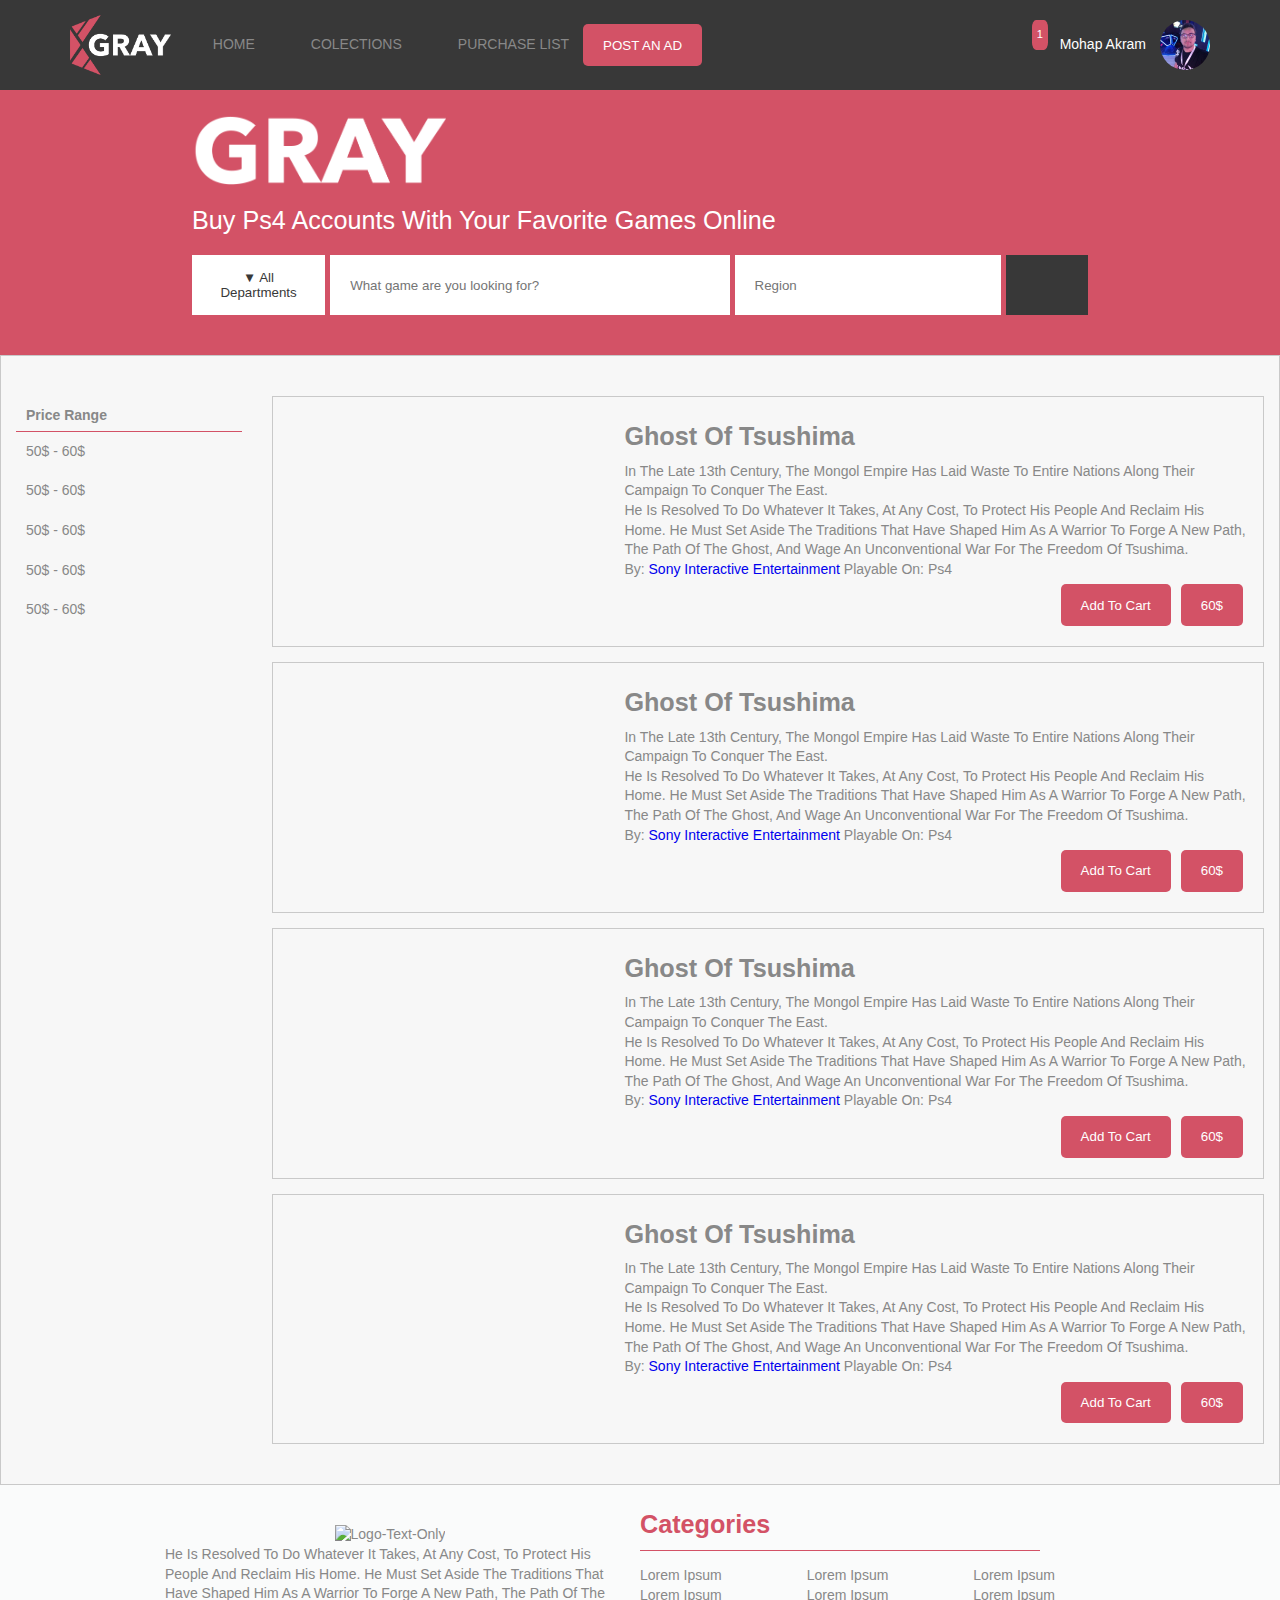
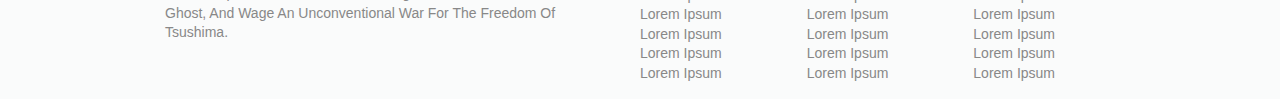
==== result.html @ 533fe210 "Fixing CSS linting errors" ====
<!DOCTYPE html>

<head>
    <meta charset="utf-8">
    <title>Gray Games</title>
    <meta name="viewport" content="width=device-width, initial-scale=1.0">
    <link rel="stylesheet" href="https://use.fontawesome.com/releases/v5.13.0/css/all.css"
        integrity="sha384-Bfad6CLCknfcloXFOyFnlgtENryhrpZCe29RTifKEixXQZ38WheV+i/6YWSzkz3V" crossorigin="anonymous" />
    <link rel="stylesheet" href="css/index.css">
</head>

<body>
    <div class="container-full-width dark-bg">
        <div class="container">
            <header class="flex-container flex-align-center">
                <nav class="flex-container flex-align-center">
                    <img id="logo" src="./img/logo.png" alt="gray games shop logo">
                    <ul>
                        <li>
                            <a href="#">
                                <i class="fas fa-home"></i>
                                home
                            </a>

                        </li>
                        <li>
                            <a href="#">
                                <i class="fas fa-book-open"></i>
                                colections
                            </a>
                        </li>
                        <li>
                            <a href="#">
                                <i class="fas fa-shopping-cart"></i>
                                purchase list
                            </a>
                        </li>
                    </ul>
                    <button class="primary-btn uppercase">
                        post an ad
                    </button>
                </nav>
                <div id="profile" class="flex-container flex-align-center">
                    <i class="fas fa-inbox messages-number"></i>

                    <div id="profile-image-container" class="flex-container flex-align-center">
                        <span class="capitalize">mohap akram</span>
                        <img src="./img/profile.jfif" alt="profile image">
                    </div>
                </div>
            </header>
        </div>
    </div>
    <div id="results" class="search">
        <div class="flex-container">
            <div class="search-text">
                <img src="./img/logo-text-only.png" alt="logo-text-only">
                <p>buy ps4 accounts with your favorite games online</p>
            </div>
            <div class="search-container">
                <button class="capitalize">
                    ▼ all departments
                </button>
                <input type="text" placeholder="What game are you looking for?">
                <input type="text" placeholder="Region">
                <button class="capitalize">
                        search
                </button>
            </div>
        </div>
    </div>
            <div id="results-page">
                <aside>
                    <ul>
                        <li>price range</li>
                        <li>50$ - 60$</li>
                        <li>50$ - 60$</li>
                        <li>50$ - 60$</li>
                        <li>50$ - 60$</li>
                        <li>50$ - 60$</li>
                    </ul>
                </aside>
                <main>
                    
                    <article>
                        <img src="./img/ghost.jpg" alt="">
                        <section>
                            <h2>ghost of tsushima</h2>
                            <p>
                                In the late 13th century, the Mongol empire has laid waste to entire nations along their campaign to conquer
                                the East. </p>
                    
                            <p>
                                He is resolved to do whatever it takes, at any cost,
                                to protect his people and reclaim his home. He must set aside the traditions that have shaped him as a
                                warrior to forge
                                a new path, the path of the Ghost, and wage an unconventional war for the freedom of Tsushima.
                            </p>
                            <div>
                                <span><strong>by:</strong>
                                    <a href="#">sony interactive entertainment</a>
                                </span>
                                <span><strong>playable on:</strong>
                                    ps4
                                </span>
                            </div>
                            <div>
                                <button>60$</button>
                                <button>add to cart</button>
                            </div>
                        </section>
                    </article><article>
                        <img src="./img/ghost.jpg" alt="">
                        <section>
                            <h2>ghost of tsushima</h2>
                            <p>
                                In the late 13th century, the Mongol empire has laid waste to entire nations along their campaign to conquer
                                the East. </p>
                    
                            <p>
                                He is resolved to do whatever it takes, at any cost,
                                to protect his people and reclaim his home. He must set aside the traditions that have shaped him as a
                                warrior to forge
                                a new path, the path of the Ghost, and wage an unconventional war for the freedom of Tsushima.
                            </p>
                            <div>
                                <span><strong>by:</strong>
                                    <a href="#">sony interactive entertainment</a>
                                </span>
                                <span><strong>playable on:</strong>
                                    ps4
                                </span>
                            </div>
                            <div>
                                <button>60$</button>
                                <button>add to cart</button>
                            </div>
                        </section>
                    </article><article>
                        <img src="./img/ghost.jpg" alt="">
                        <section>
                            <h2>ghost of tsushima</h2>
                            <p>
                                In the late 13th century, the Mongol empire has laid waste to entire nations along their campaign to conquer
                                the East. </p>
                    
                            <p>
                                He is resolved to do whatever it takes, at any cost,
                                to protect his people and reclaim his home. He must set aside the traditions that have shaped him as a
                                warrior to forge
                                a new path, the path of the Ghost, and wage an unconventional war for the freedom of Tsushima.
                            </p>
                            <div>
                                <span><strong>by:</strong>
                                    <a href="#">sony interactive entertainment</a>
                                </span>
                                <span><strong>playable on:</strong>
                                    ps4
                                </span>
                            </div>
                            <div>
                                <button>60$</button>
                                <button>add to cart</button>
                            </div>
                        </section>
                    </article><article>
                        <img src="./img/ghost.jpg" alt="">
                        <section>
                            <h2>ghost of tsushima</h2>
                            <p>
                                In the late 13th century, the Mongol empire has laid waste to entire nations along their campaign to conquer
                                the East. </p>
                    
                            <p>
                                He is resolved to do whatever it takes, at any cost,
                                to protect his people and reclaim his home. He must set aside the traditions that have shaped him as a
                                warrior to forge
                                a new path, the path of the Ghost, and wage an unconventional war for the freedom of Tsushima.
                            </p>
                            <div>
                                <span><strong>by:</strong>
                                    <a href="#">sony interactive entertainment</a>
                                </span>
                                <span><strong>playable on:</strong>
                                    ps4
                                </span>
                            </div>
                            <div>
                                <button>60$</button>
                                <button>add to cart</button>
                            </div>
                        </section>
                    </article>
                </main>
            </div>
   
    <footer class="container-full-width">
        <div class="grid-container">
            <div class="copy-rights">
                <img src="./img/logo-text-only-black.png" alt="logo-text-only">
                <p>
                    He is resolved to do whatever it takes, at any cost,
                    to protect his people and reclaim his home. He must set aside the traditions that have shaped him as
                    a warrior
                    to forge
                    a new path, the path of the Ghost, and wage an unconventional war for the freedom of Tsushima.
                </p>
            </div>
            <div class="categories">
                <h2>categories</h2>
                <div class="grid-container">
                    <ul>
                        <li><a href="#">Lorem Ipsum</a></li>
                        <li><a href="#">Lorem Ipsum</a></li>
                        <li><a href="#">Lorem Ipsum</a></li>
                        <li><a href="#">Lorem Ipsum</a></li>
                        <li><a href="#">Lorem Ipsum</a></li>
                        <li><a href="#">Lorem Ipsum</a></li>
                    </ul>
                    <ul>
                        <li><a href="#">Lorem Ipsum</a></li>
                        <li><a href="#">Lorem Ipsum</a></li>
                        <li><a href="#">Lorem Ipsum</a></li>
                        <li><a href="#">Lorem Ipsum</a></li>
                        <li><a href="#">Lorem Ipsum</a></li>
                        <li><a href="#">Lorem Ipsum</a></li>
                    </ul>
                    <ul>
                        <li><a href="#">Lorem Ipsum</a></li>
                        <li><a href="#">Lorem Ipsum</a></li>
                        <li><a href="#">Lorem Ipsum</a></li>
                        <li><a href="#">Lorem Ipsum</a></li>
                        <li><a href="#">Lorem Ipsum</a></li>
                        <li><a href="#">Lorem Ipsum</a></li>
                    </ul>
                </div>
            </div>
        </div>
    </footer>
</body>

</html>
---- css/index.css ----
/* http://meyerweb.com/eric/tools/css/reset/ 
   v2.0 | 20110126
   License: none (public domain)
*/
html,
body,
div,
span,
applet,
object,
iframe,
h1,
h2,
h3,
h4,
h5,
h6,
p,
blockquote,
pre,
a,
abbr,
acronym,
address,
big,
cite,
code,
del,
dfn,
em,
img,
ins,
kbd,
q,
s,
samp,
small,
strike,
strong,
sub,
sup,
tt,
var,
b,
u,
i,
center,
dl,
dt,
dd,
ol,
ul,
li,
fieldset,
form,
label,
legend,
table,
caption,
tbody,
tfoot,
thead,
tr,
th,
td,
article,
aside,
canvas,
details,
embed,
figure,
figcaption,
footer,
header,
hgroup,
menu,
nav,
output,
ruby,
section,
summary,
time,
mark,
audio,
video {
  margin: 0;
  padding: 0;
  border: 0;
  font-size: 100%;
  font: inherit;
  vertical-align: baseline;
}
/* HTML5 display-role reset for older browsers */
article,
aside,
details,
figcaption,
figure,
footer,
header,
hgroup,
menu,
nav,
section {
  display: block;
}
body {
  line-height: 1;
}
ol,
ul {
  list-style: none;
}
blockquote,
q {
  quotes: none;
}
blockquote:before,
blockquote:after,
q:before,
q:after {
  content: "";
  content: none;
}
table {
  border-collapse: collapse;
  border-spacing: 0;
}
@font-face {
  font-family: "Gotham";
  src: url("/fonts/HomepageBaukasten-Bold.ttf") format("truetype");
  font-weight: bold;
  font-style: normal;
}
@font-face {
  font-family: "Gotham";
  src: url("/fonts/Hero Light.otf") format("opentype");
  font-weight: light;
  font-style: normal;
}
@font-face {
  font-family: "Helvetica Neue";
  src: url("/fonts/HelveticaNeue Light.ttf") format("truetype");
  font-weight: light;
  font-style: normal;
}
@font-face {
  font-family: "Helvetica Neue";
  src: url("/fonts/HelveticaNeue Medium.ttf") format("truetype");
  font-weight: normal;
  font-style: normal;
}
@font-face {
  font-family: "Helvetica Neue";
  src: url("/fonts/Helvetica Neu Bold.ttf") format("truetype");
  font-weight: bold;
  font-style: normal;
}
.dark-bg {
  background-color: #383838;
}
.darker-bg {
  background-color: #f7f7f7;
}
.container {
  max-width: 1140px;
  margin: 0 auto;
  padding: 0 15px;
}
.container-full-width {
  width: auto;
  padding: 0 15px;
}
.border {
  border: 1px solid #88888869;
}
.flex-container {
  display: flex;
}
.margin-x-auto {
  margin: 0 auto;
}
#products {
  margin-top: 15px;
  padding: 25px;
  border: 1px solid #88888869;
}
.grid-container {
  display: grid;
}
.products-show {
  padding: 5px 25px;
  margin: 0 auto;
}
.products-show h2 {
  border-bottom: 1px solid #88888869;
  font-weight: normal;
  margin: 25px auto;
  width: 90%;
  padding-bottom: 15px;
}
.products-grid {
  margin: 0 auto;
  position: relative;
  display: grid;
  grid-template-columns: repeat(4, 1fr);
  width: 80%;
  gap: 15px;
}
@media screen and (max-width: 768px) {
  .products-grid {
    grid-template-columns: repeat(2, 1fr);
    width: auto;
    padding: 0 15px;
  }
}
@media screen and (max-width: 576px) {
  .products-grid {
    grid-template-columns: 1fr;
  }
}
.products-grid > span {
  position: absolute;
  top: 40%;
  font-size: 3em;
  color: black;
  cursor: pointer;
}
@media screen and (max-width: 768px) {
  .products-grid > span {
    display: none;
  }
}
.products-grid > span:first-of-type {
  left: -5%;
}
.products-grid > span:last-of-type {
  right: -5%;
}
.products-grid article {
  border: 1px solid #88888869;
  background-color: white;
}
.products-grid article img {
  width: 100%;
  margin: 0 auto;
}
.products-grid article > h3,
.products-grid article > span {
  margin: 5px 15px;
}
.products-grid article div {
  padding: 15px;
  justify-content: space-between;
}
.products-grid article div * {
  margin: 5px 0;
}
.products-grid article div button {
  padding: 1em 1.5em;
  border: none;
  outline: none;
  color: #383838;
  background-color: white;
  box-shadow: none;
  padding: 5px 10px;
  border: 1px solid #88888869;
}
.products-grid article div span {
  color: #d35266;
}
body {
  background-color: #fafbfb;
  font-size: 14px;
  font-family: "Helvetica Neue", sans-serif;
  font-weight: normal;
  text-transform: capitalize;
  color: #888888;
  line-height: 1.4em;
}
@media screen and (max-width: 992px) {
  body {
    font-size: 12px;
    line-height: 1.8em;
  }
}
@media screen and (max-width: 768px) {
  body {
    font-size: 10px;
    line-height: 2em;
  }
}
button {
  cursor: pointer;
}
h1,
h2,
h3,
h4,
h5,
h6 {
  font-family: "Gotham", sans-serif;
  font-weight: bold;
  text-transform: capitalize;
  margin: 15px;
}
h1 {
  font-size: 4em;
}
h2 {
  font-size: 1.8em;
}
a {
  text-decoration: none;
}
.primary-btn {
  background-color: #d35266;
  padding: 1em 1.5em;
  border-radius: 5px;
  color: white;
  border: none;
  outline: none;
  transition: all 0.5s ease-out;
}
.primary-btn:hover {
  background-color: white;
  color: #d35266;
}
.uppercase {
  text-transform: uppercase;
}
.capitalize {
  text-transform: capitalize;
}
.flex-align-center {
  align-items: center;
}
.flex-justify-center {
  justify-content: center;
}
.flex-justify-around {
  justify-content: space-around;
}
.flex-justify-between {
  justify-content: space-between;
}
.flex-justify-start {
  justify-content: start;
}
.messages-number:after {
  content: "1";
  position: absolute;
  top: 0;
  padding: 5px;
  font-size: 0.8em;
  color: white;
  border-radius: 25%;
  background-color: #d35266;
}
.flat-btn {
  padding: 1em 1.5em;
  border: none;
  outline: none;
  color: #383838;
  background-color: white;
  box-shadow: none;
}
.nextItem {
  width: 50px;
  height: 50px;
  color: #d35266;
  font-size: 4em;
  padding: 16px 0 0 16px;
  position: absolute;
  top: 40%;
  border-radius: 50%;
  border: 1px solid #88888869;
  cursor: pointer;
}
@media screen and (max-width: 1615px) {
  .nextItem {
    display: none;
  }
}
header {
  justify-content: space-between;
  padding: 15px 0;
}
@media screen and (max-width: 992px) {
  header {
    justify-content: center;
  }
}
header nav {
  text-transform: uppercase;
  justify-content: center;
}
header nav img#logo {
  height: 60px;
}
@media screen and (max-width: 768px) {
  header nav img#logo {
    height: 50px;
  }
}
@media screen and (max-width: 576px) {
  header nav img#logo {
    height: 40px;
  }
}
header nav ul {
  display: flex;
  justify-content: space-around;
}
header nav ul li:hover a,
header nav ul li:hover i {
  color: #d35266;
}
@media screen and (max-width: 768px) {
  header nav button {
    display: none;
  }
}
header a,
header i {
  color: #888888;
  margin: 0 1em;
}
header #profile {
  position: relative;
}
header #profile span {
  padding: 1em;
}
header #profile-image-container {
  color: white;
}
header #profile-image-container img {
  border-radius: 50%;
  height: 50px;
}
@media screen and (max-width: 992px) {
  header #profile {
    display: none;
  }
}
.text-alignment > div {
  flex-direction: column;
  justify-content: space-around;
  height: 100%;
}
.search-input-container .search-container {
  margin: 0 auto;
  display: grid;
  grid-template-columns: 1fr 3fr 2fr 0.5fr;
  column-gap: 5px;
}
@media screen and (max-width: 992px) {
  .search-input-container .search-container {
    width: 90%;
  }
}
@media screen and (max-width: 768px) {
  .search-input-container .search-container {
    grid-template-columns: 1fr;
    grid-template-rows: repeat(4, 1fr);
    row-gap: 5px;
  }
}
.search-input-container .search-container > button {
  padding: 1em 1.5em;
  border: none;
  outline: none;
  color: #383838;
  background-color: white;
  box-shadow: none;
  padding: 15px 20px;
}
.search-input-container .search-container > button:last-child {
  background-color: #383838;
}
.search-input-container .search-container > button:last-child a {
  color: white;
}
.search {
  position: relative;
  background-color: #d35266;
  color: white;
  z-index: 1;
}
.search#search {
  height: 400px;
  text-align: center;
}
.search#search:after {
  width: 100vw;
  height: 400px;
  content: "";
  background: url("../../../img/search-overlay.png") no-repeat top;
  opacity: 0.1;
  top: -15%;
  left: -20%;
  bottom: 0;
  right: 0;
  position: absolute;
  z-index: -1;
  transition: all 1s ease-out;
}
.search#search:hover:after {
  opacity: 0.2;
  transform: rotate(10deg);
}
.search#search .search-container {
  margin: 0 auto;
  display: grid;
  grid-template-columns: 1fr 3fr 2fr 0.5fr;
  column-gap: 5px;
}
@media screen and (max-width: 992px) {
  .search#search .search-container {
    width: 90%;
  }
}
@media screen and (max-width: 768px) {
  .search#search .search-container {
    grid-template-columns: 1fr;
    grid-template-rows: repeat(4, 1fr);
    row-gap: 5px;
  }
}
.search#search .search-container > button {
  padding: 1em 1.5em;
  border: none;
  outline: none;
  color: #383838;
  background-color: white;
  box-shadow: none;
  padding: 15px 20px;
}
.search#search .search-container > button:last-child {
  background-color: #383838;
}
.search#search .search-container > button:last-child a {
  color: white;
}
.search#search > div {
  flex-direction: column;
  justify-content: space-around;
  height: 100%;
}
.search#results {
  height: auto;
}
.search#results .search-container {
  margin: 0 auto;
  display: grid;
  grid-template-columns: 1fr 3fr 2fr 0.5fr;
  column-gap: 5px;
}
@media screen and (max-width: 992px) {
  .search#results .search-container {
    width: 90%;
  }
}
@media screen and (max-width: 768px) {
  .search#results .search-container {
    grid-template-columns: 1fr;
    grid-template-rows: repeat(4, 1fr);
    row-gap: 5px;
  }
}
.search#results .search-container > button {
  padding: 1em 1.5em;
  border: none;
  outline: none;
  color: #383838;
  background-color: white;
  box-shadow: none;
  padding: 15px 20px;
}
.search#results .search-container > button:last-child {
  background-color: #383838;
}
.search#results .search-container > button:last-child a {
  color: white;
}
.search#results .search-container {
  margin: 25px 0;
}
.search#results > div {
  flex-direction: column;
  justify-content: space-around;
  height: 100%;
}
.search#results > div {
  padding: 15px 15%;
  text-align: left;
}
.search-text img {
  height: 100px;
}
.search-text p {
  font-size: 1.8em;
}
.search input {
  padding: 15px 20px;
  border: none;
  outline: none;
  color: #383838;
  background-color: white;
  box-shadow: none;
}
#hot-ads {
  position: relative;
}
#hot-ads h2 {
  max-width: 1140px;
  margin: 0 auto;
  padding: 0 15px;
  margin: 20px auto;
  font-size: 1.8em;
  font-weight: normal;
}
#hot-ads article {
  grid-template-columns: 1.2fr 1fr;
  max-width: 1140px;
  margin: 0 auto;
  padding: 0 15px;
}
@media screen and (max-width: 992px) {
  #hot-ads article {
    width: auto;
    padding: 0 15px;
  }
}
@media screen and (max-width: 768px) {
  #hot-ads article {
    grid-template-columns: 1fr;
    row-gap: 10px;
  }
}
#hot-ads article img {
  width: 100%;
}
#hot-ads article section {
  padding-left: 10px;
  display: flex;
  flex-direction: column;
  justify-content: space-between;
}
@media screen and (max-width: 768px) {
  #hot-ads article section {
    padding: 0;
    justify-content: space-between;
  }
}
#hot-ads article section h2 {
  padding: 0;
  font-size: 2em;
  color: #d35266;
  text-align: left;
  margin: 0;
  width: 100%;
}
#hot-ads article section strong {
  font-weight: bold;
}
#hot-ads article section div:first-of-type > * {
  display: block;
}
@media screen and (max-width: 768px) {
  #hot-ads article section div:last-of-type {
    align-self: center;
  }
}
#hot-ads article button {
  padding-top: 5px;
  background-color: #d35266;
  padding: 1em 1.5em;
  border-radius: 5px;
  color: white;
  border: none;
  outline: none;
  transition: all 0.5s ease-out;
  text-transform: capitalize;
}
#hot-ads article button:hover {
  background-color: white;
  color: #d35266;
}
#hot-ads article button:first-of-type {
  border-radius: 15px 0 0 15px;
}
#hot-ads article button:last-of-type {
  margin: 0 0 0 -3px;
  border-radius: 0 15px 15px 0;
}
#hot-ads article a {
  color: #d35266;
}
#hot-ads article:after {
  width: 50px;
  height: 50px;
  color: #d35266;
  font-size: 4em;
  padding: 16px 0 0 16px;
  position: absolute;
  top: 40%;
  border-radius: 50%;
  border: 1px solid #88888869;
  cursor: pointer;
  content: ">";
  right: 10%;
}
@media screen and (max-width: 1615px) {
  #hot-ads article:after {
    display: none;
  }
}
#hot-ads article:before {
  width: 50px;
  height: 50px;
  color: #d35266;
  font-size: 4em;
  padding: 16px 0 0 16px;
  position: absolute;
  top: 40%;
  border-radius: 50%;
  border: 1px solid #88888869;
  cursor: pointer;
  content: "<";
  left: 10%;
}
@media screen and (max-width: 1615px) {
  #hot-ads article:before {
    display: none;
  }
}
#hot-ads article:hover:before,
#hot-ads article:hover:after {
  background-color: #d35266;
  color: white;
}
footer > div {
  grid-template-columns: 2fr 2fr;
  padding: 15px 10%;
}
@media screen and (max-width: 768px) {
  footer > div {
    grid-template-columns: 1fr;
  }
}
footer .copy-rights {
  padding: 25px;
  text-align: center;
}
footer .copy-rights p {
  text-align: left;
}
footer img {
  height: 60px;
  margin: 0 auto;
}
footer .categories h2 {
  color: #d35266;
  border-bottom: 1px solid #d35266;
  padding-bottom: 15px;
  margin-left: 0;
  width: 80%;
}
footer .categories > div {
  grid-template-columns: repeat(3, 1fr);
}
footer .categories > div a {
  color: #888888;
  margin: 2px 0;
}
#results-page {
  border: 1px solid #88888869;
  padding: 25px 0;
  background-color: #f7f7f7;
  display: grid;
  grid-template-columns: 1fr 4fr;
}
@media screen and (max-width: 992px) {
  #results-page {
    grid-template-columns: 1fr;
  }
}
#results-page main article {
  padding: 15px;
  margin: 15px;
  border: 1px solid #88888869;
  display: grid;
  grid-template-columns: 1fr 2fr;
  gap: 25px;
}
#results-page main articlehover {
  background-color: white;
}
@media screen and (max-width: 768px) {
  #results-page main article {
    grid-template-columns: 1fr;
  }
}
#results-page main article img {
  width: 100%;
}
#results-page main article section {
  display: flex;
  justify-content: space-between;
  flex-direction: column;
}
#results-page main article section h2 {
  margin-left: 0;
}
#results-page main article button {
  padding-top: 5px;
  background-color: #d35266;
  padding: 1em 1.5em;
  border-radius: 5px;
  color: white;
  border: none;
  outline: none;
  transition: all 0.5s ease-out;
  text-transform: capitalize;
  float: right;
  margin: 5px;
}
#results-page main article button:hover {
  background-color: white;
  color: #d35266;
}
aside ul {
  padding: 15px;
}
aside ul li {
  cursor: pointer;
  padding: 10px;
}
aside ul li:first-of-type {
  font-weight: bold;
  border-bottom: 1px solid #d35266;
  padding-bottom: 5px;
}
@media screen and (max-width: 992px) {
  aside {
    text-align: center;
  }
}
@media screen and (max-width: 768px) {
  aside {
    display: none;
  }
}
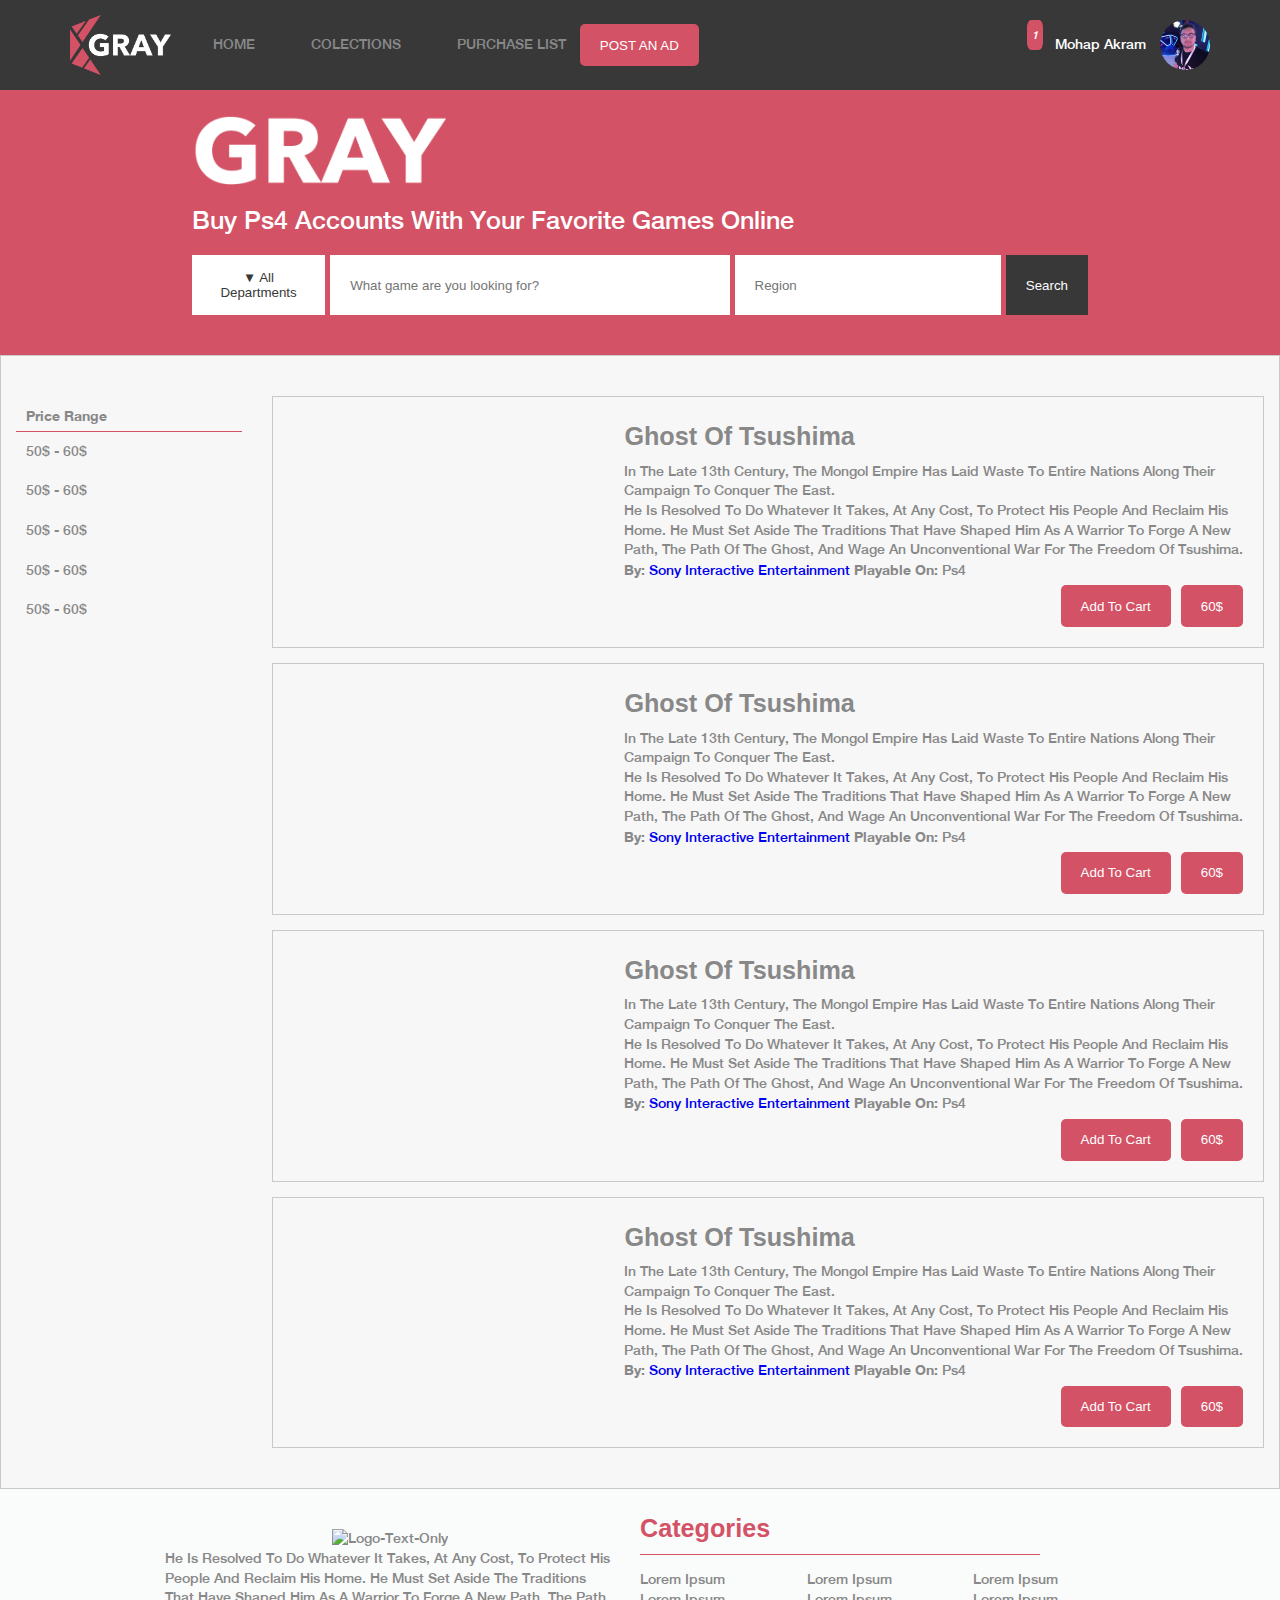
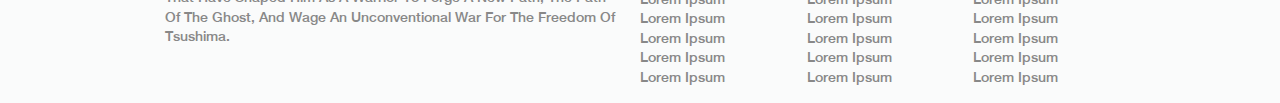
==== commit 1411ea5d: "adding HTML lang attr" ====
--- a/result.html
+++ b/result.html
@@ -1,5 +1,5 @@
 <!DOCTYPE html>
-
+<html lang='en'>
 <head>
     <meta charset="utf-8">
     <title>Gray Games</title>
--- a/css/index.css
+++ b/css/index.css
@@ -1,7 +1,3 @@
-/* http://meyerweb.com/eric/tools/css/reset/ 
-   v2.0 | 20110126
-   License: none (public domain)
-*/
 html,
 body,
 div,
@@ -87,7 +83,6 @@
   padding: 0;
   border: 0;
   font-size: 100%;
-  font: inherit;
   vertical-align: baseline;
 }
 /* HTML5 display-role reset for older browsers */
@@ -115,10 +110,10 @@
 q {
   quotes: none;
 }
-blockquote:before,
-blockquote:after,
-q:before,
-q:after {
+blockquote::before,
+blockquote::after,
+q::before,
+q::after {
   content: "";
   content: none;
 }
@@ -134,25 +129,25 @@
 }
 @font-face {
   font-family: "Gotham";
-  src: url("/fonts/Hero Light.otf") format("opentype");
-  font-weight: light;
+  src: url("/fonts/Hero-Light.otf") format("opentype");
+  font-weight: normal;
   font-style: normal;
 }
 @font-face {
   font-family: "Helvetica Neue";
-  src: url("/fonts/HelveticaNeue Light.ttf") format("truetype");
-  font-weight: light;
+  src: url("/fonts/HelveticaNeue-Light.ttf") format("truetype");
+  font-weight: normal;
   font-style: normal;
 }
 @font-face {
   font-family: "Helvetica Neue";
-  src: url("/fonts/HelveticaNeue Medium.ttf") format("truetype");
+  src: url("/fonts/HelveticaNeue-Medium.ttf") format("truetype");
   font-weight: normal;
   font-style: normal;
 }
 @font-face {
   font-family: "Helvetica Neue";
-  src: url("/fonts/Helvetica Neu Bold.ttf") format("truetype");
+  src: url("/fonts/Helvetica-Neu-Bold.ttf") format("truetype");
   font-weight: bold;
   font-style: normal;
 }
@@ -231,12 +226,6 @@
     display: none;
   }
 }
-.products-grid > span:first-of-type {
-  left: -5%;
-}
-.products-grid > span:last-of-type {
-  right: -5%;
-}
 .products-grid article {
   border: 1px solid #88888869;
   background-color: white;
@@ -268,6 +257,12 @@
 }
 .products-grid article div span {
   color: #d35266;
+}
+.products-grid > span:first-of-type {
+  left: -5%;
+}
+.products-grid > span:last-of-type {
+  right: -5%;
 }
 body {
   background-color: #fafbfb;
@@ -275,7 +270,7 @@
   font-family: "Helvetica Neue", sans-serif;
   font-weight: normal;
   text-transform: capitalize;
-  color: #888888;
+  color: #888;
   line-height: 1.4em;
 }
 @media screen and (max-width: 992px) {
@@ -347,7 +342,7 @@
 .flex-justify-start {
   justify-content: start;
 }
-.messages-number:after {
+.messages-number::after {
   content: "1";
   position: absolute;
   top: 0;
@@ -391,41 +386,41 @@
     justify-content: center;
   }
 }
-header nav {
-  text-transform: uppercase;
-  justify-content: center;
-}
-header nav img#logo {
-  height: 60px;
-}
-@media screen and (max-width: 768px) {
-  header nav img#logo {
-    height: 50px;
-  }
-}
-@media screen and (max-width: 576px) {
-  header nav img#logo {
-    height: 40px;
-  }
-}
-header nav ul {
-  display: flex;
-  justify-content: space-around;
-}
-header nav ul li:hover a,
-header nav ul li:hover i {
-  color: #d35266;
-}
-@media screen and (max-width: 768px) {
-  header nav button {
-    display: none;
-  }
-}
 header a,
 header i {
   color: #888888;
   margin: 0 1em;
 }
+header nav {
+  text-transform: uppercase;
+  justify-content: center;
+}
+header nav img#logo {
+  height: 60px;
+}
+@media screen and (max-width: 768px) {
+  header nav img#logo {
+    height: 50px;
+  }
+}
+@media screen and (max-width: 576px) {
+  header nav img#logo {
+    height: 40px;
+  }
+}
+header nav ul {
+  display: flex;
+  justify-content: space-around;
+}
+header nav ul li:hover a,
+header nav ul li:hover i {
+  color: #d35266;
+}
+@media screen and (max-width: 768px) {
+  header nav button {
+    display: none;
+  }
+}
 header #profile {
   position: relative;
 }
@@ -467,6 +462,18 @@
     row-gap: 5px;
   }
 }
+.search-input-container .search-container > a {
+  padding: 1em 1.5em;
+  border: none;
+  outline: none;
+  color: #383838;
+  background-color: white;
+  box-shadow: none;
+  text-transform: capitalize;
+  padding: 15px 20px;
+  background-color: #383838;
+  color: white;
+}
 .search-input-container .search-container > button {
   padding: 1em 1.5em;
   border: none;
@@ -478,8 +485,6 @@
 }
 .search-input-container .search-container > button:last-child {
   background-color: #383838;
-}
-.search-input-container .search-container > button:last-child a {
   color: white;
 }
 .search {
@@ -492,7 +497,7 @@
   height: 400px;
   text-align: center;
 }
-.search#search:after {
+.search#search::after {
   width: 100vw;
   height: 400px;
   content: "";
@@ -506,7 +511,7 @@
   z-index: -1;
   transition: all 1s ease-out;
 }
-.search#search:hover:after {
+.search#search:hover::after {
   opacity: 0.2;
   transform: rotate(10deg);
 }
@@ -528,6 +533,18 @@
     row-gap: 5px;
   }
 }
+.search#search .search-container > a {
+  padding: 1em 1.5em;
+  border: none;
+  outline: none;
+  color: #383838;
+  background-color: white;
+  box-shadow: none;
+  text-transform: capitalize;
+  padding: 15px 20px;
+  background-color: #383838;
+  color: white;
+}
 .search#search .search-container > button {
   padding: 1em 1.5em;
   border: none;
@@ -539,8 +556,6 @@
 }
 .search#search .search-container > button:last-child {
   background-color: #383838;
-}
-.search#search .search-container > button:last-child a {
   color: white;
 }
 .search#search > div {
@@ -569,6 +584,18 @@
     row-gap: 5px;
   }
 }
+.search#results .search-container > a {
+  padding: 1em 1.5em;
+  border: none;
+  outline: none;
+  color: #383838;
+  background-color: white;
+  box-shadow: none;
+  text-transform: capitalize;
+  padding: 15px 20px;
+  background-color: #383838;
+  color: white;
+}
 .search#results .search-container > button {
   padding: 1em 1.5em;
   border: none;
@@ -580,8 +607,6 @@
 }
 .search#results .search-container > button:last-child {
   background-color: #383838;
-}
-.search#results .search-container > button:last-child a {
   color: white;
 }
 .search#results .search-container {
@@ -698,7 +723,7 @@
 #hot-ads article a {
   color: #d35266;
 }
-#hot-ads article:after {
+#hot-ads article::after {
   width: 50px;
   height: 50px;
   color: #d35266;
@@ -713,11 +738,11 @@
   right: 10%;
 }
 @media screen and (max-width: 1615px) {
-  #hot-ads article:after {
+  #hot-ads article::after {
     display: none;
   }
 }
-#hot-ads article:before {
+#hot-ads article::before {
   width: 50px;
   height: 50px;
   color: #d35266;
@@ -732,12 +757,12 @@
   left: 10%;
 }
 @media screen and (max-width: 1615px) {
-  #hot-ads article:before {
+  #hot-ads article::before {
     display: none;
   }
 }
-#hot-ads article:hover:before,
-#hot-ads article:hover:after {
+#hot-ads article:hover::before,
+#hot-ads article:hover::after {
   background-color: #d35266;
   color: white;
 }
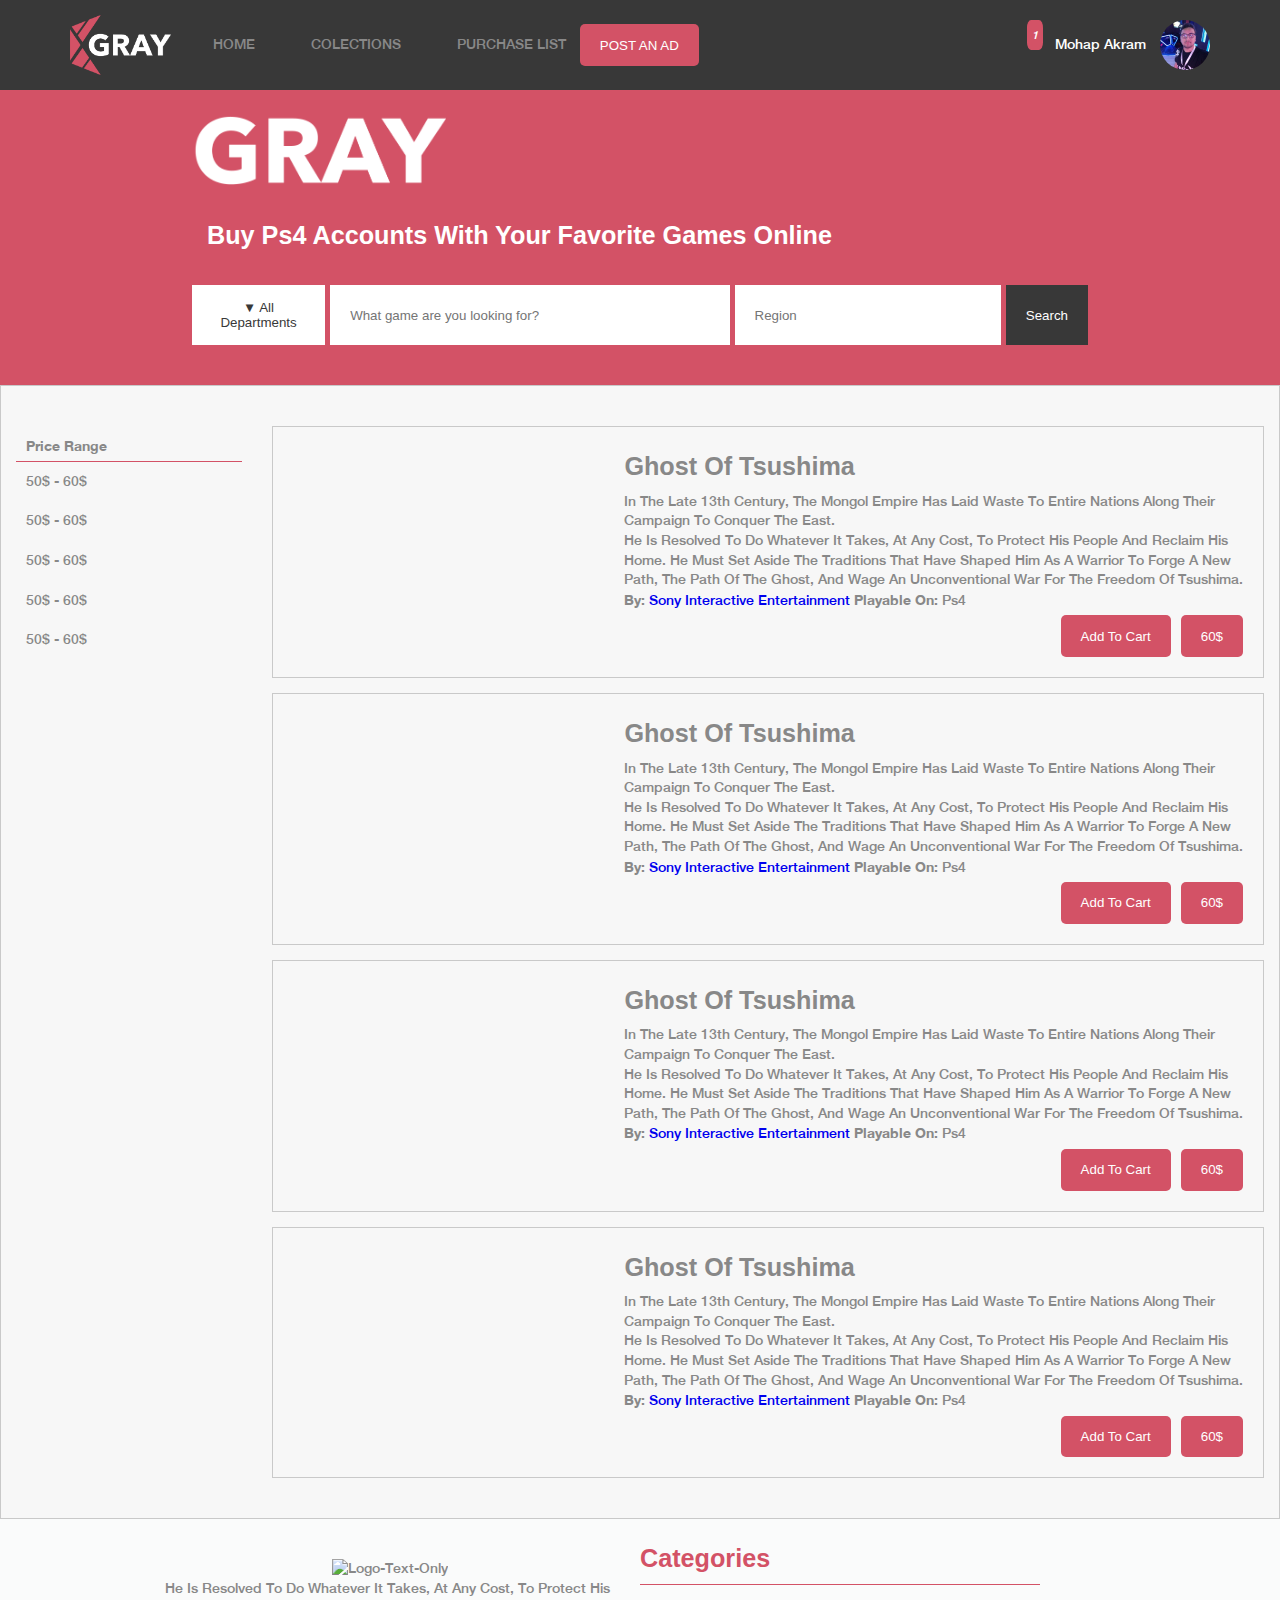
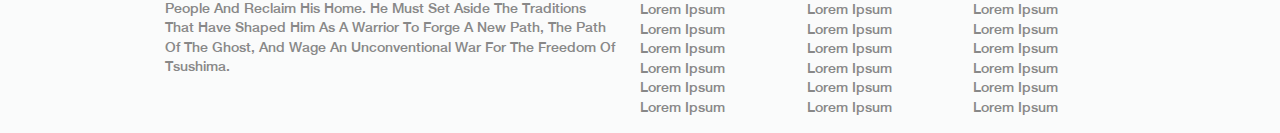
==== commit eb6cb6c5: "adding h1 pages" ====
--- a/result.html
+++ b/result.html
@@ -1,242 +1,264 @@
 <!DOCTYPE html>
-<html lang='en'>
-<head>
-    <meta charset="utf-8">
+<html lang="en">
+  <head>
+    <meta charset="utf-8" />
     <title>Gray Games</title>
-    <meta name="viewport" content="width=device-width, initial-scale=1.0">
-    <link rel="stylesheet" href="https://use.fontawesome.com/releases/v5.13.0/css/all.css"
-        integrity="sha384-Bfad6CLCknfcloXFOyFnlgtENryhrpZCe29RTifKEixXQZ38WheV+i/6YWSzkz3V" crossorigin="anonymous" />
-    <link rel="stylesheet" href="css/index.css">
-</head>
-
-<body>
+    <meta name="viewport" content="width=device-width, initial-scale=1.0" />
+    <link
+      rel="stylesheet"
+      href="https://use.fontawesome.com/releases/v5.13.0/css/all.css"
+      integrity="sha384-Bfad6CLCknfcloXFOyFnlgtENryhrpZCe29RTifKEixXQZ38WheV+i/6YWSzkz3V"
+      crossorigin="anonymous"
+    />
+    <link rel="stylesheet" href="css/index.css" />
+  </head>
+
+  <body>
     <div class="container-full-width dark-bg">
-        <div class="container">
-            <header class="flex-container flex-align-center">
-                <nav class="flex-container flex-align-center">
-                    <img id="logo" src="./img/logo.png" alt="gray games shop logo">
-                    <ul>
-                        <li>
-                            <a href="#">
-                                <i class="fas fa-home"></i>
-                                home
-                            </a>
-
-                        </li>
-                        <li>
-                            <a href="#">
-                                <i class="fas fa-book-open"></i>
-                                colections
-                            </a>
-                        </li>
-                        <li>
-                            <a href="#">
-                                <i class="fas fa-shopping-cart"></i>
-                                purchase list
-                            </a>
-                        </li>
-                    </ul>
-                    <button class="primary-btn uppercase">
-                        post an ad
-                    </button>
-                </nav>
-                <div id="profile" class="flex-container flex-align-center">
-                    <i class="fas fa-inbox messages-number"></i>
-
-                    <div id="profile-image-container" class="flex-container flex-align-center">
-                        <span class="capitalize">mohap akram</span>
-                        <img src="./img/profile.jfif" alt="profile image">
-                    </div>
-                </div>
-            </header>
-        </div>
+      <div class="container">
+        <header class="flex-container flex-align-center">
+          <nav class="flex-container flex-align-center">
+            <img id="logo" src="./img/logo.png" alt="gray games shop logo" />
+            <ul>
+              <li>
+                <a href="./index.html">
+                  <i class="fas fa-home"></i>
+                  home
+                </a>
+              </li>
+              <li>
+                <a href="#">
+                  <i class="fas fa-book-open"></i>
+                  colections
+                </a>
+              </li>
+              <li>
+                <a href="#">
+                  <i class="fas fa-shopping-cart"></i>
+                  purchase list
+                </a>
+              </li>
+            </ul>
+            <button class="primary-btn uppercase">
+              post an ad
+            </button>
+          </nav>
+          <div id="profile" class="flex-container flex-align-center">
+            <i class="fas fa-inbox messages-number"></i>
+
+            <div
+              id="profile-image-container"
+              class="flex-container flex-align-center"
+            >
+              <span class="capitalize">mohap akram</span>
+              <img src="./img/profile.jfif" alt="profile image" />
+            </div>
+          </div>
+        </header>
+      </div>
     </div>
     <div id="results" class="search">
-        <div class="flex-container">
-            <div class="search-text">
-                <img src="./img/logo-text-only.png" alt="logo-text-only">
-                <p>buy ps4 accounts with your favorite games online</p>
-            </div>
-            <div class="search-container">
-                <button class="capitalize">
-                    ▼ all departments
-                </button>
-                <input type="text" placeholder="What game are you looking for?">
-                <input type="text" placeholder="Region">
-                <button class="capitalize">
-                        search
-                </button>
-            </div>
-        </div>
+      <div class="flex-container">
+        <div class="search-text">
+          <img src="./img/logo-text-only.png" alt="logo-text-only" />
+          <h1>buy ps4 accounts with your favorite games online</h1>
+        </div>
+        <div class="search-container">
+          <button class="capitalize">
+            ▼ all departments
+          </button>
+          <input type="text" placeholder="What game are you looking for?" />
+          <input type="text" placeholder="Region" />
+          <button class="capitalize">
+            search
+          </button>
+        </div>
+      </div>
     </div>
-            <div id="results-page">
-                <aside>
-                    <ul>
-                        <li>price range</li>
-                        <li>50$ - 60$</li>
-                        <li>50$ - 60$</li>
-                        <li>50$ - 60$</li>
-                        <li>50$ - 60$</li>
-                        <li>50$ - 60$</li>
-                    </ul>
-                </aside>
-                <main>
-                    
-                    <article>
-                        <img src="./img/ghost.jpg" alt="">
-                        <section>
-                            <h2>ghost of tsushima</h2>
-                            <p>
-                                In the late 13th century, the Mongol empire has laid waste to entire nations along their campaign to conquer
-                                the East. </p>
-                    
-                            <p>
-                                He is resolved to do whatever it takes, at any cost,
-                                to protect his people and reclaim his home. He must set aside the traditions that have shaped him as a
-                                warrior to forge
-                                a new path, the path of the Ghost, and wage an unconventional war for the freedom of Tsushima.
-                            </p>
-                            <div>
-                                <span><strong>by:</strong>
-                                    <a href="#">sony interactive entertainment</a>
-                                </span>
-                                <span><strong>playable on:</strong>
-                                    ps4
-                                </span>
-                            </div>
-                            <div>
-                                <button>60$</button>
-                                <button>add to cart</button>
-                            </div>
-                        </section>
-                    </article><article>
-                        <img src="./img/ghost.jpg" alt="">
-                        <section>
-                            <h2>ghost of tsushima</h2>
-                            <p>
-                                In the late 13th century, the Mongol empire has laid waste to entire nations along their campaign to conquer
-                                the East. </p>
-                    
-                            <p>
-                                He is resolved to do whatever it takes, at any cost,
-                                to protect his people and reclaim his home. He must set aside the traditions that have shaped him as a
-                                warrior to forge
-                                a new path, the path of the Ghost, and wage an unconventional war for the freedom of Tsushima.
-                            </p>
-                            <div>
-                                <span><strong>by:</strong>
-                                    <a href="#">sony interactive entertainment</a>
-                                </span>
-                                <span><strong>playable on:</strong>
-                                    ps4
-                                </span>
-                            </div>
-                            <div>
-                                <button>60$</button>
-                                <button>add to cart</button>
-                            </div>
-                        </section>
-                    </article><article>
-                        <img src="./img/ghost.jpg" alt="">
-                        <section>
-                            <h2>ghost of tsushima</h2>
-                            <p>
-                                In the late 13th century, the Mongol empire has laid waste to entire nations along their campaign to conquer
-                                the East. </p>
-                    
-                            <p>
-                                He is resolved to do whatever it takes, at any cost,
-                                to protect his people and reclaim his home. He must set aside the traditions that have shaped him as a
-                                warrior to forge
-                                a new path, the path of the Ghost, and wage an unconventional war for the freedom of Tsushima.
-                            </p>
-                            <div>
-                                <span><strong>by:</strong>
-                                    <a href="#">sony interactive entertainment</a>
-                                </span>
-                                <span><strong>playable on:</strong>
-                                    ps4
-                                </span>
-                            </div>
-                            <div>
-                                <button>60$</button>
-                                <button>add to cart</button>
-                            </div>
-                        </section>
-                    </article><article>
-                        <img src="./img/ghost.jpg" alt="">
-                        <section>
-                            <h2>ghost of tsushima</h2>
-                            <p>
-                                In the late 13th century, the Mongol empire has laid waste to entire nations along their campaign to conquer
-                                the East. </p>
-                    
-                            <p>
-                                He is resolved to do whatever it takes, at any cost,
-                                to protect his people and reclaim his home. He must set aside the traditions that have shaped him as a
-                                warrior to forge
-                                a new path, the path of the Ghost, and wage an unconventional war for the freedom of Tsushima.
-                            </p>
-                            <div>
-                                <span><strong>by:</strong>
-                                    <a href="#">sony interactive entertainment</a>
-                                </span>
-                                <span><strong>playable on:</strong>
-                                    ps4
-                                </span>
-                            </div>
-                            <div>
-                                <button>60$</button>
-                                <button>add to cart</button>
-                            </div>
-                        </section>
-                    </article>
-                </main>
-            </div>
-   
+    <div id="results-page">
+      <aside>
+        <ul>
+          <li>price range</li>
+          <li>50$ - 60$</li>
+          <li>50$ - 60$</li>
+          <li>50$ - 60$</li>
+          <li>50$ - 60$</li>
+          <li>50$ - 60$</li>
+        </ul>
+      </aside>
+      <main>
+        <div>
+          <img src="./img/ghost.jpg" alt="" />
+          <section>
+            <h2>ghost of tsushima</h2>
+            <p>
+              In the late 13th century, the Mongol empire has laid waste to
+              entire nations along their campaign to conquer the East.
+            </p>
+
+            <p>
+              He is resolved to do whatever it takes, at any cost, to protect
+              his people and reclaim his home. He must set aside the traditions
+              that have shaped him as a warrior to forge a new path, the path of
+              the Ghost, and wage an unconventional war for the freedom of
+              Tsushima.
+            </p>
+            <div>
+              <span
+                ><strong>by:</strong>
+                <a href="#">sony interactive entertainment</a>
+              </span>
+              <span
+                ><strong>playable on:</strong>
+                ps4
+              </span>
+            </div>
+            <div>
+              <button>60$</button>
+              <button>add to cart</button>
+            </div>
+          </section>
+        </div>
+        <div>
+          <img src="./img/ghost.jpg" alt="" />
+          <section>
+            <h2>ghost of tsushima</h2>
+            <p>
+              In the late 13th century, the Mongol empire has laid waste to
+              entire nations along their campaign to conquer the East.
+            </p>
+
+            <p>
+              He is resolved to do whatever it takes, at any cost, to protect
+              his people and reclaim his home. He must set aside the traditions
+              that have shaped him as a warrior to forge a new path, the path of
+              the Ghost, and wage an unconventional war for the freedom of
+              Tsushima.
+            </p>
+            <div>
+              <span
+                ><strong>by:</strong>
+                <a href="#">sony interactive entertainment</a>
+              </span>
+              <span
+                ><strong>playable on:</strong>
+                ps4
+              </span>
+            </div>
+            <div>
+              <button>60$</button>
+              <button>add to cart</button>
+            </div>
+          </section>
+        </div>
+        <div>
+          <img src="./img/ghost.jpg" alt="" />
+          <section>
+            <h2>ghost of tsushima</h2>
+            <p>
+              In the late 13th century, the Mongol empire has laid waste to
+              entire nations along their campaign to conquer the East.
+            </p>
+
+            <p>
+              He is resolved to do whatever it takes, at any cost, to protect
+              his people and reclaim his home. He must set aside the traditions
+              that have shaped him as a warrior to forge a new path, the path of
+              the Ghost, and wage an unconventional war for the freedom of
+              Tsushima.
+            </p>
+            <div>
+              <span
+                ><strong>by:</strong>
+                <a href="#">sony interactive entertainment</a>
+              </span>
+              <span
+                ><strong>playable on:</strong>
+                ps4
+              </span>
+            </div>
+            <div>
+              <button>60$</button>
+              <button>add to cart</button>
+            </div>
+          </section>
+        </div>
+        <div>
+          <img src="./img/ghost.jpg" alt="" />
+          <section>
+            <h2>ghost of tsushima</h2>
+            <p>
+              In the late 13th century, the Mongol empire has laid waste to
+              entire nations along their campaign to conquer the East.
+            </p>
+
+            <p>
+              He is resolved to do whatever it takes, at any cost, to protect
+              his people and reclaim his home. He must set aside the traditions
+              that have shaped him as a warrior to forge a new path, the path of
+              the Ghost, and wage an unconventional war for the freedom of
+              Tsushima.
+            </p>
+            <div>
+              <span
+                ><strong>by:</strong>
+                <a href="#">sony interactive entertainment</a>
+              </span>
+              <span
+                ><strong>playable on:</strong>
+                ps4
+              </span>
+            </div>
+            <div>
+              <button>60$</button>
+              <button>add to cart</button>
+            </div>
+          </section>
+        </div>
+      </main>
+    </div>
+
     <footer class="container-full-width">
-        <div class="grid-container">
-            <div class="copy-rights">
-                <img src="./img/logo-text-only-black.png" alt="logo-text-only">
-                <p>
-                    He is resolved to do whatever it takes, at any cost,
-                    to protect his people and reclaim his home. He must set aside the traditions that have shaped him as
-                    a warrior
-                    to forge
-                    a new path, the path of the Ghost, and wage an unconventional war for the freedom of Tsushima.
-                </p>
-            </div>
-            <div class="categories">
-                <h2>categories</h2>
-                <div class="grid-container">
-                    <ul>
-                        <li><a href="#">Lorem Ipsum</a></li>
-                        <li><a href="#">Lorem Ipsum</a></li>
-                        <li><a href="#">Lorem Ipsum</a></li>
-                        <li><a href="#">Lorem Ipsum</a></li>
-                        <li><a href="#">Lorem Ipsum</a></li>
-                        <li><a href="#">Lorem Ipsum</a></li>
-                    </ul>
-                    <ul>
-                        <li><a href="#">Lorem Ipsum</a></li>
-                        <li><a href="#">Lorem Ipsum</a></li>
-                        <li><a href="#">Lorem Ipsum</a></li>
-                        <li><a href="#">Lorem Ipsum</a></li>
-                        <li><a href="#">Lorem Ipsum</a></li>
-                        <li><a href="#">Lorem Ipsum</a></li>
-                    </ul>
-                    <ul>
-                        <li><a href="#">Lorem Ipsum</a></li>
-                        <li><a href="#">Lorem Ipsum</a></li>
-                        <li><a href="#">Lorem Ipsum</a></li>
-                        <li><a href="#">Lorem Ipsum</a></li>
-                        <li><a href="#">Lorem Ipsum</a></li>
-                        <li><a href="#">Lorem Ipsum</a></li>
-                    </ul>
-                </div>
-            </div>
-        </div>
+      <div class="grid-container">
+        <div class="copy-rights">
+          <img src="./img/logo-text-only-black.png" alt="logo-text-only" />
+          <p>
+            He is resolved to do whatever it takes, at any cost, to protect his
+            people and reclaim his home. He must set aside the traditions that
+            have shaped him as a warrior to forge a new path, the path of the
+            Ghost, and wage an unconventional war for the freedom of Tsushima.
+          </p>
+        </div>
+        <div class="categories">
+          <h2>categories</h2>
+          <div class="grid-container">
+            <ul>
+              <li><a href="#">Lorem Ipsum</a></li>
+              <li><a href="#">Lorem Ipsum</a></li>
+              <li><a href="#">Lorem Ipsum</a></li>
+              <li><a href="#">Lorem Ipsum</a></li>
+              <li><a href="#">Lorem Ipsum</a></li>
+              <li><a href="#">Lorem Ipsum</a></li>
+            </ul>
+            <ul>
+              <li><a href="#">Lorem Ipsum</a></li>
+              <li><a href="#">Lorem Ipsum</a></li>
+              <li><a href="#">Lorem Ipsum</a></li>
+              <li><a href="#">Lorem Ipsum</a></li>
+              <li><a href="#">Lorem Ipsum</a></li>
+              <li><a href="#">Lorem Ipsum</a></li>
+            </ul>
+            <ul>
+              <li><a href="#">Lorem Ipsum</a></li>
+              <li><a href="#">Lorem Ipsum</a></li>
+              <li><a href="#">Lorem Ipsum</a></li>
+              <li><a href="#">Lorem Ipsum</a></li>
+              <li><a href="#">Lorem Ipsum</a></li>
+              <li><a href="#">Lorem Ipsum</a></li>
+            </ul>
+          </div>
+        </div>
+      </div>
     </footer>
-</body>
-
-</html>+  </body>
+</html>
--- a/css/index.css
+++ b/css/index.css
@@ -624,7 +624,7 @@
 .search-text img {
   height: 100px;
 }
-.search-text p {
+.search-text h1 {
   font-size: 1.8em;
 }
 .search input {
@@ -646,40 +646,40 @@
   font-size: 1.8em;
   font-weight: normal;
 }
-#hot-ads article {
+#hot-ads > div {
   grid-template-columns: 1.2fr 1fr;
   max-width: 1140px;
   margin: 0 auto;
   padding: 0 15px;
 }
 @media screen and (max-width: 992px) {
-  #hot-ads article {
+  #hot-ads > div {
     width: auto;
     padding: 0 15px;
   }
 }
 @media screen and (max-width: 768px) {
-  #hot-ads article {
+  #hot-ads > div {
     grid-template-columns: 1fr;
     row-gap: 10px;
   }
 }
-#hot-ads article img {
+#hot-ads > div img {
   width: 100%;
 }
-#hot-ads article section {
+#hot-ads > div section {
   padding-left: 10px;
   display: flex;
   flex-direction: column;
   justify-content: space-between;
 }
 @media screen and (max-width: 768px) {
-  #hot-ads article section {
+  #hot-ads > div section {
     padding: 0;
     justify-content: space-between;
   }
 }
-#hot-ads article section h2 {
+#hot-ads > div section h2 {
   padding: 0;
   font-size: 2em;
   color: #d35266;
@@ -687,18 +687,23 @@
   margin: 0;
   width: 100%;
 }
-#hot-ads article section strong {
+#hot-ads > div section strong {
   font-weight: bold;
 }
-#hot-ads article section div:first-of-type > * {
+#hot-ads > div section:hover::before,
+#hot-ads > div section:hover::after {
+  background-color: #d35266;
+  color: white;
+}
+#hot-ads > div section div:first-of-type > * {
   display: block;
 }
 @media screen and (max-width: 768px) {
-  #hot-ads article section div:last-of-type {
+  #hot-ads > div section div:last-of-type {
     align-self: center;
   }
 }
-#hot-ads article button {
+#hot-ads > div button {
   padding-top: 5px;
   background-color: #d35266;
   padding: 1em 1.5em;
@@ -709,21 +714,21 @@
   transition: all 0.5s ease-out;
   text-transform: capitalize;
 }
-#hot-ads article button:hover {
-  background-color: white;
-  color: #d35266;
-}
-#hot-ads article button:first-of-type {
+#hot-ads > div button:hover {
+  background-color: white;
+  color: #d35266;
+}
+#hot-ads > div button:first-of-type {
   border-radius: 15px 0 0 15px;
 }
-#hot-ads article button:last-of-type {
+#hot-ads > div button:last-of-type {
   margin: 0 0 0 -3px;
   border-radius: 0 15px 15px 0;
 }
-#hot-ads article a {
-  color: #d35266;
-}
-#hot-ads article::after {
+#hot-ads > div a {
+  color: #d35266;
+}
+#hot-ads > div::after {
   width: 50px;
   height: 50px;
   color: #d35266;
@@ -738,11 +743,11 @@
   right: 10%;
 }
 @media screen and (max-width: 1615px) {
-  #hot-ads article::after {
+  #hot-ads > div::after {
     display: none;
   }
 }
-#hot-ads article::before {
+#hot-ads > div::before {
   width: 50px;
   height: 50px;
   color: #d35266;
@@ -757,14 +762,9 @@
   left: 10%;
 }
 @media screen and (max-width: 1615px) {
-  #hot-ads article::before {
+  #hot-ads > div::before {
     display: none;
   }
-}
-#hot-ads article:hover::before,
-#hot-ads article:hover::after {
-  background-color: #d35266;
-  color: white;
 }
 footer > div {
   grid-template-columns: 2fr 2fr;
@@ -812,7 +812,7 @@
     grid-template-columns: 1fr;
   }
 }
-#results-page main article {
+#results-page main > div {
   padding: 15px;
   margin: 15px;
   border: 1px solid #88888869;
@@ -820,26 +820,26 @@
   grid-template-columns: 1fr 2fr;
   gap: 25px;
 }
-#results-page main articlehover {
-  background-color: white;
-}
-@media screen and (max-width: 768px) {
-  #results-page main article {
+#results-page main > divhover {
+  background-color: white;
+}
+@media screen and (max-width: 768px) {
+  #results-page main > div {
     grid-template-columns: 1fr;
   }
 }
-#results-page main article img {
+#results-page main > div img {
   width: 100%;
 }
-#results-page main article section {
+#results-page main > div section {
   display: flex;
   justify-content: space-between;
   flex-direction: column;
 }
-#results-page main article section h2 {
+#results-page main > div section h2 {
   margin-left: 0;
 }
-#results-page main article button {
+#results-page main > div button {
   padding-top: 5px;
   background-color: #d35266;
   padding: 1em 1.5em;
@@ -852,7 +852,7 @@
   float: right;
   margin: 5px;
 }
-#results-page main article button:hover {
+#results-page main > div button:hover {
   background-color: white;
   color: #d35266;
 }
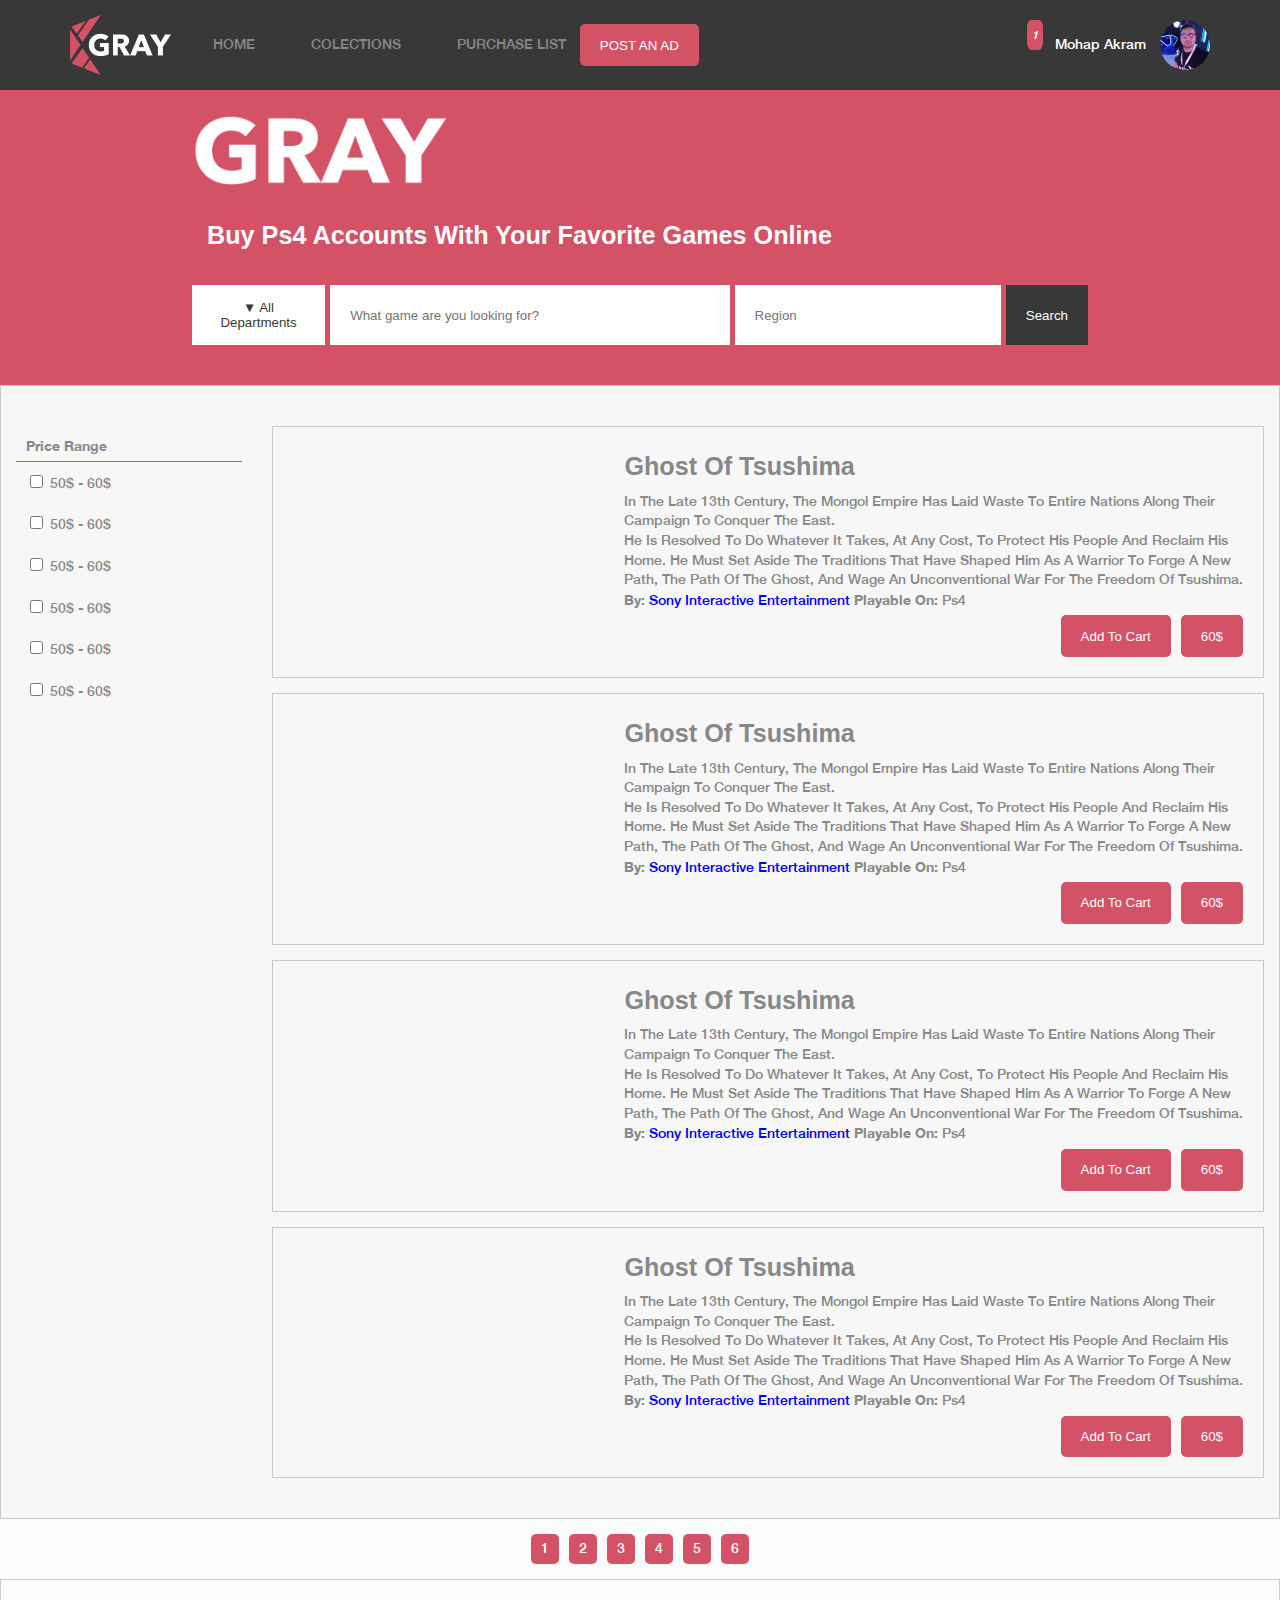
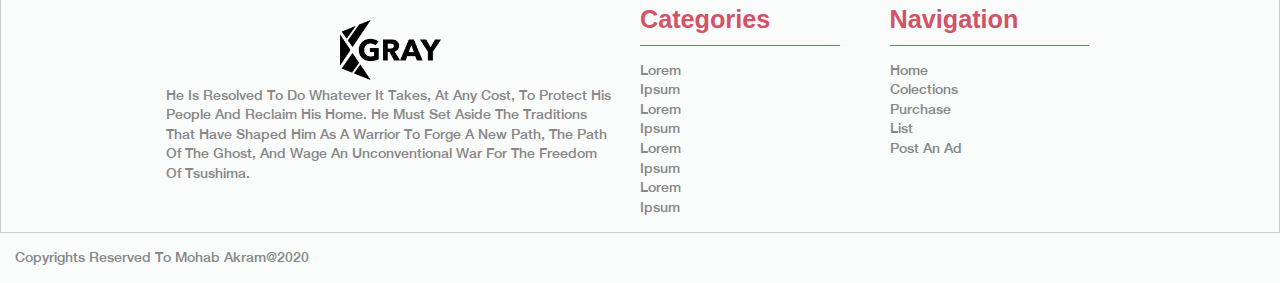
==== commit 2e7cbbc4: "Added pagination and importved footer" ====
--- a/result.html
+++ b/result.html
@@ -79,11 +79,30 @@
       <aside>
         <ul>
           <li>price range</li>
-          <li>50$ - 60$</li>
-          <li>50$ - 60$</li>
-          <li>50$ - 60$</li>
-          <li>50$ - 60$</li>
-          <li>50$ - 60$</li>
+          <li>
+            <input type="checkbox" value="50$ - 60$" />
+            <label for="vehicle1"> 50$ - 60$</label><br />
+          </li>
+          <li>
+            <input type="checkbox" value="50$ - 60$" />
+            <label for="vehicle1"> 50$ - 60$</label><br />
+          </li>
+          <li>
+            <input type="checkbox" value="50$ - 60$" />
+            <label for="vehicle1"> 50$ - 60$</label><br />
+          </li>
+          <li>
+            <input type="checkbox" value="50$ - 60$" />
+            <label for="vehicle1"> 50$ - 60$</label><br />
+          </li>
+          <li>
+            <input type="checkbox" value="50$ - 60$" />
+            <label for="vehicle1"> 50$ - 60$</label><br />
+          </li>
+          <li>
+            <input type="checkbox" value="50$ - 60$" />
+            <label for="vehicle1"> 50$ - 60$</label><br />
+          </li>
         </ul>
       </aside>
       <main>
@@ -217,11 +236,19 @@
         </div>
       </main>
     </div>
+    <div class="pagination">
+      <span>1</span>
+      <span>2</span>
+      <span>3</span>
+      <span>4</span>
+      <span>5</span>
+      <span>6</span>
+    </div>
 
     <footer class="container-full-width">
       <div class="grid-container">
         <div class="copy-rights">
-          <img src="./img/logo-text-only-black.png" alt="logo-text-only" />
+          <img src="./img/footer_logo.png" alt="logo-text-only" />
           <p>
             He is resolved to do whatever it takes, at any cost, to protect his
             people and reclaim his home. He must set aside the traditions that
@@ -237,28 +264,24 @@
               <li><a href="#">Lorem Ipsum</a></li>
               <li><a href="#">Lorem Ipsum</a></li>
               <li><a href="#">Lorem Ipsum</a></li>
-              <li><a href="#">Lorem Ipsum</a></li>
-              <li><a href="#">Lorem Ipsum</a></li>
-            </ul>
-            <ul>
-              <li><a href="#">Lorem Ipsum</a></li>
-              <li><a href="#">Lorem Ipsum</a></li>
-              <li><a href="#">Lorem Ipsum</a></li>
-              <li><a href="#">Lorem Ipsum</a></li>
-              <li><a href="#">Lorem Ipsum</a></li>
-              <li><a href="#">Lorem Ipsum</a></li>
-            </ul>
-            <ul>
-              <li><a href="#">Lorem Ipsum</a></li>
-              <li><a href="#">Lorem Ipsum</a></li>
-              <li><a href="#">Lorem Ipsum</a></li>
-              <li><a href="#">Lorem Ipsum</a></li>
-              <li><a href="#">Lorem Ipsum</a></li>
-              <li><a href="#">Lorem Ipsum</a></li>
             </ul>
           </div>
         </div>
+        <div class="categories">
+          <h2>navigation</h2>
+          <div class="grid-container">
+            <ul>
+              <li><a href="#">Home</a></li>
+              <li><a href="#">colections</a></li>
+              <li><a href="#">purchase list</a></li>
+              <li><a href="#">post an ad</a></li>
+            </ul>
+          </div>
+        </div>
       </div>
     </footer>
+    <div id="copyrights">
+      <p>copyrights reserved to mohab akram@2020</p>
+    </div>
   </body>
 </html>
--- a/css/index.css
+++ b/css/index.css
@@ -377,6 +377,23 @@
     display: none;
   }
 }
+#copyrights {
+  padding: 15px;
+}
+.pagination {
+  width: 100%;
+  display: flex;
+  justify-content: center;
+  align-content: center;
+  padding: 10px 0;
+}
+.pagination span {
+  color: white;
+  border-radius: 5px;
+  background-color: #d35266;
+  padding: 5px 10px;
+  margin: 5px;
+}
 header {
   justify-content: space-between;
   padding: 15px 0;
@@ -766,8 +783,11 @@
     display: none;
   }
 }
+footer {
+  border: 1px solid #88888869;
+}
 footer > div {
-  grid-template-columns: 2fr 2fr;
+  grid-template-columns: 2fr 1fr 1fr;
   padding: 15px 10%;
 }
 @media screen and (max-width: 768px) {
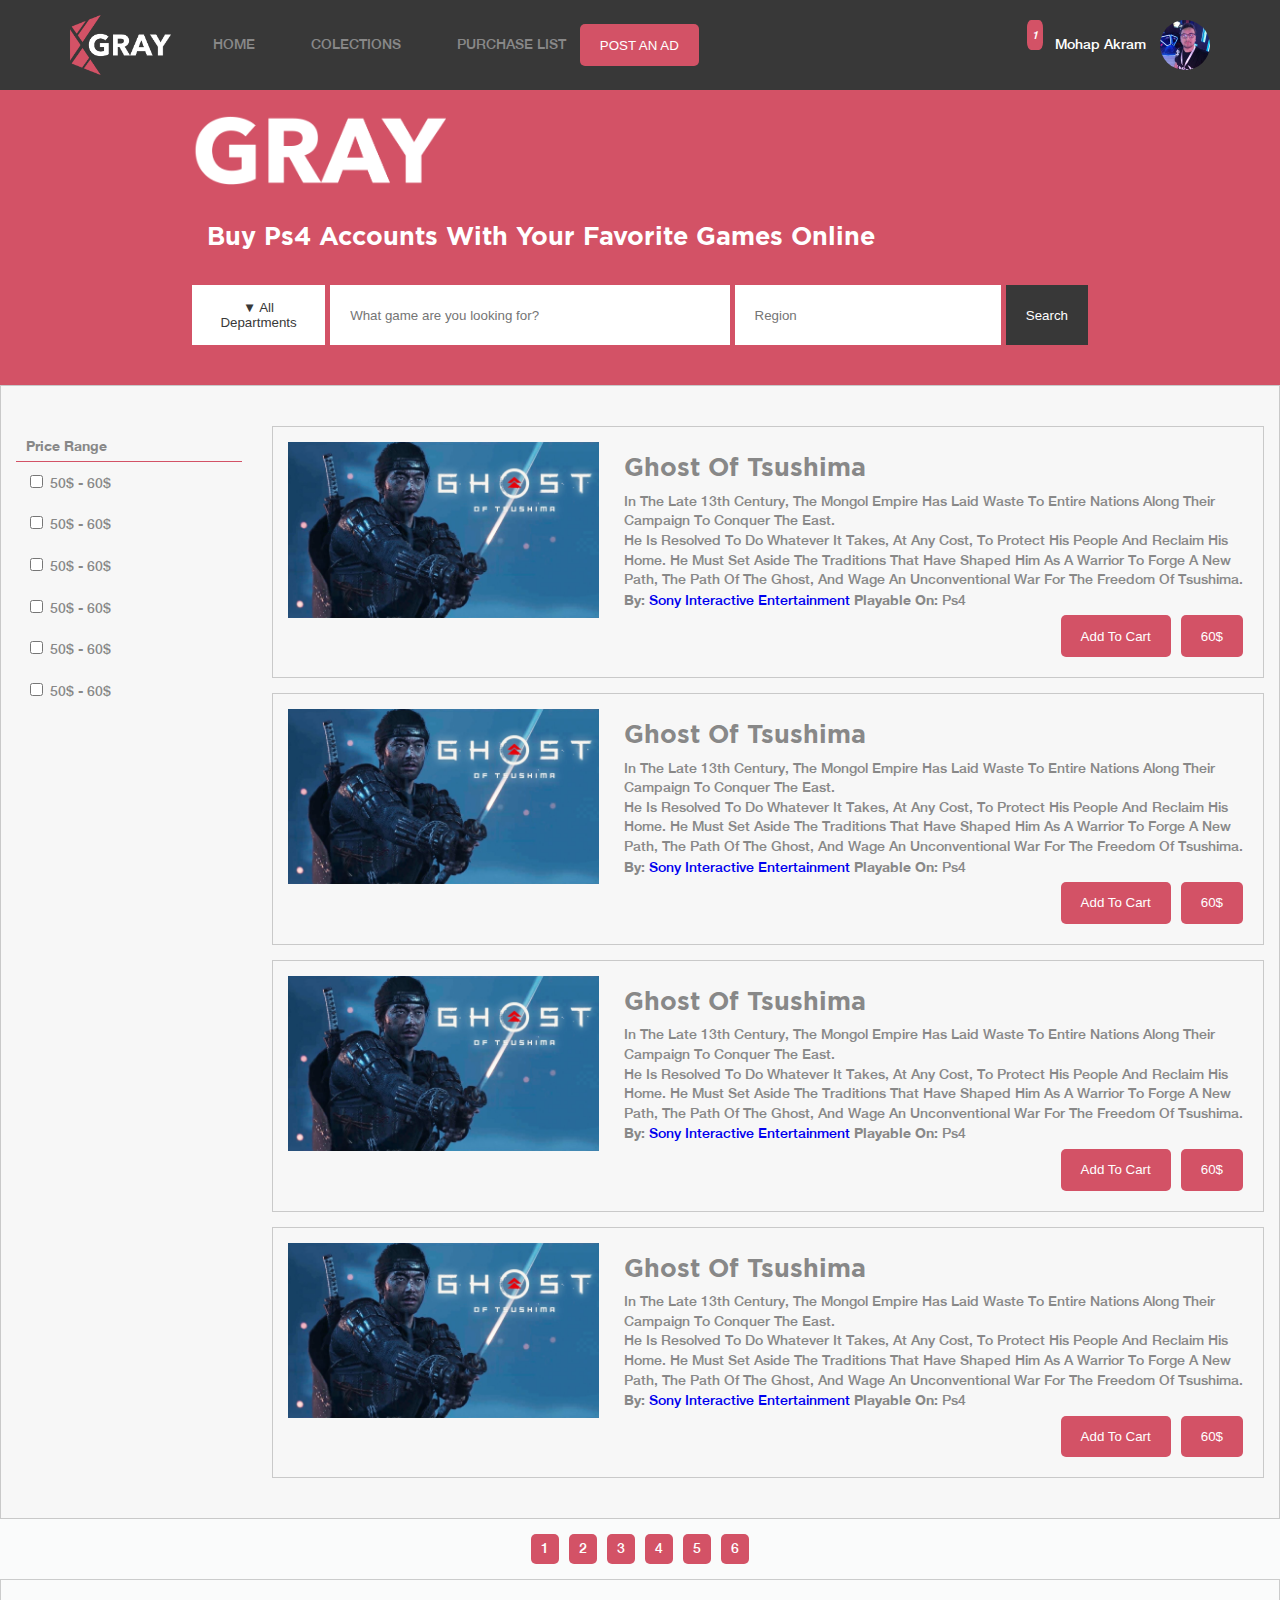
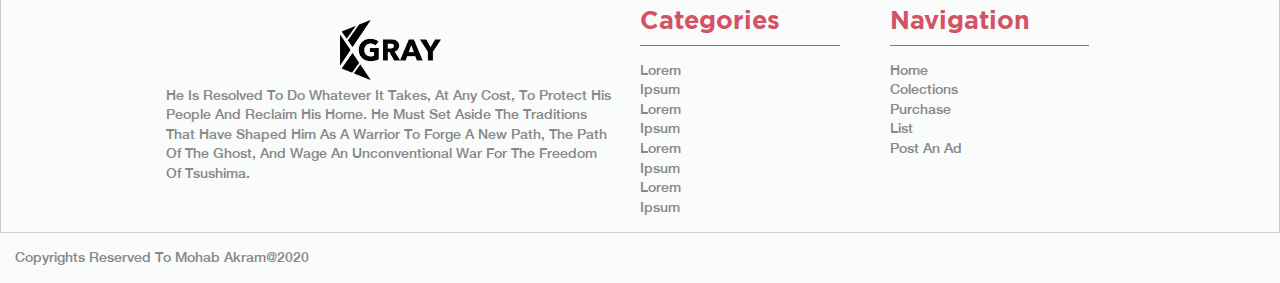
==== commit a26b43d2: "Merge pull request #2 from mohapakram/store-front-end" ====
--- a/result.html
+++ b/result.html
@@ -81,27 +81,27 @@
           <li>price range</li>
           <li>
             <input type="checkbox" value="50$ - 60$" />
-            <label for="vehicle1"> 50$ - 60$</label><br />
-          </li>
-          <li>
-            <input type="checkbox" value="50$ - 60$" />
-            <label for="vehicle1"> 50$ - 60$</label><br />
-          </li>
-          <li>
-            <input type="checkbox" value="50$ - 60$" />
-            <label for="vehicle1"> 50$ - 60$</label><br />
-          </li>
-          <li>
-            <input type="checkbox" value="50$ - 60$" />
-            <label for="vehicle1"> 50$ - 60$</label><br />
-          </li>
-          <li>
-            <input type="checkbox" value="50$ - 60$" />
-            <label for="vehicle1"> 50$ - 60$</label><br />
-          </li>
-          <li>
-            <input type="checkbox" value="50$ - 60$" />
-            <label for="vehicle1"> 50$ - 60$</label><br />
+            <label> 50$ - 60$</label><br />
+          </li>
+          <li>
+            <input type="checkbox" value="50$ - 60$" />
+            <label> 50$ - 60$</label><br />
+          </li>
+          <li>
+            <input type="checkbox" value="50$ - 60$" />
+            <label> 50$ - 60$</label><br />
+          </li>
+          <li>
+            <input type="checkbox" value="50$ - 60$" />
+            <label> 50$ - 60$</label><br />
+          </li>
+          <li>
+            <input type="checkbox" value="50$ - 60$" />
+            <label> 50$ - 60$</label><br />
+          </li>
+          <li>
+            <input type="checkbox" value="50$ - 60$" />
+            <label> 50$ - 60$</label><br />
           </li>
         </ul>
       </aside>
